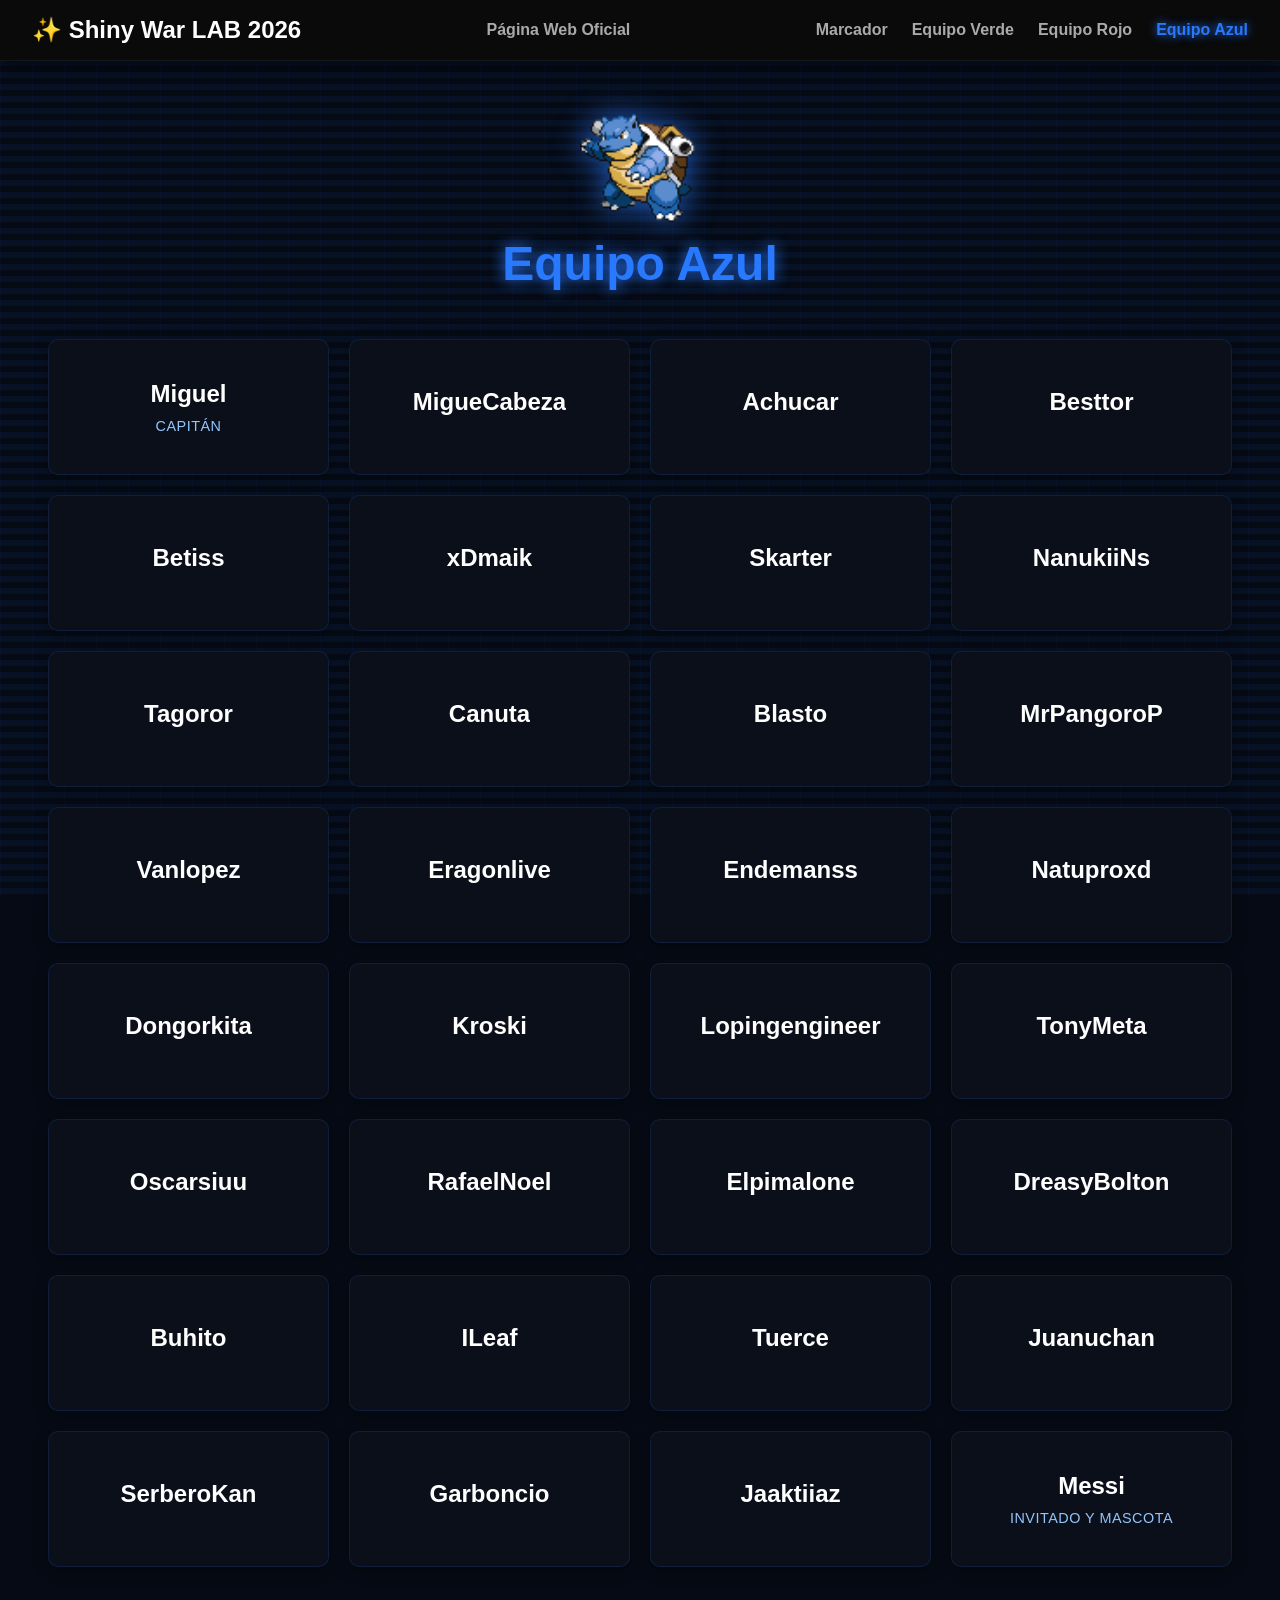
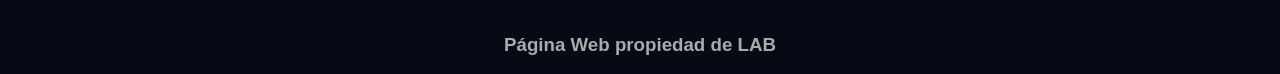
==== azul.html @ 24225c59 "," ====
<!doctype html>
<html lang="es">

<head>
    <meta charset="UTF-8" />
    <title>Equipo Azul</title>
    <link rel="stylesheet" href="azul.css" />
    <link rel="stylesheet" href="https://cdnjs.cloudflare.com/ajax/libs/font-awesome/6.4.2/css/all.min.css">
</head>

<body>

    <div class="background-animation"></div>

    <a href="#navbar" class="btn-abrir">☰</a>
    <nav class="navbar" id="navbar">
        <a href="#" class="btn-cerrar">×</a>
        <a href="index.html" class="nav-logo">✨ Shiny War LAB 2026</a>
        <div class="nav-links">
            <a href="https://labmmo.com/">Página Web Oficial</a>
        </div>
        <div class="nav-links">
            <a href="index.html">Marcador</a>
            <a href="verde.html" class="nav-verde">Equipo Verde</a>
            <a href="rojo.html" class="nav-rojo">Equipo Rojo</a>
            <a href="azul.html" class="nav-azul">Equipo Azul</a>
        </div>
    </nav>

    <main>
        <div class="header-equipo">
            <img src="./Marcador PokeMMO_files/blastoise.gif" alt="Blastoise" loading="lazy" />
            <h1>Equipo Azul</h1>
        </div>

        <div class="grid-jugadores">
            <div class="jugador-card">
                <h3>Miguel</h3>
                <p>Capitán</p>
            </div>
            <div class="jugador-card">
                <h3>MigueCabeza</h3>
            </div>
            <div class="jugador-card">
                <h3>Achucar</h3>
            </div>
            <div class="jugador-card">
                <h3>Besttor</h3>
            </div>
            <div class="jugador-card">
                <h3>Betiss</h3>
            </div>
            <div class="jugador-card">
                <h3>xDmaik</h3>
            </div>
            <div class="jugador-card">
                <h3>Skarter</h3>
            </div>
            <div class="jugador-card">
                <h3>NanukiiNs</h3>
            </div>
            <div class="jugador-card">
                <h3>Tagoror</h3>
            </div>
            <div class="jugador-card">
                <h3>Canuta</h3>
            </div>
            <div class="jugador-card">
                <h3>Blasto</h3>
            </div>
            <div class="jugador-card">
                <h3>MrPangoroP</h3>
            </div>
            <div class="jugador-card">
                <h3>Vanlopez</h3>
            </div>
            <div class="jugador-card">
                <h3>Eragonlive</h3>
            </div>
            <div class="jugador-card">
                <h3>Endemanss</h3>
            </div>
            <div class="jugador-card">
                <h3>Natuproxd</h3>
            </div>
            <div class="jugador-card">
                <h3>Dongorkita</h3>
            </div>
            <div class="jugador-card">
                <h3>Kroski</h3>
            </div>
            <div class="jugador-card">
                <h3>Lopingengineer</h3>
            </div>
            <div class="jugador-card">
                <h3>TonyMeta</h3>
            </div>
            <div class="jugador-card">
                <h3>Oscarsiuu</h3>
            </div>
            <div class="jugador-card">
                <h3>RafaelNoel</h3>
            </div>
            <div class="jugador-card">
                <h3>Elpimalone</h3>
            </div>
            <div class="jugador-card">
                <h3>DreasyBolton</h3>
            </div>
            <div class="jugador-card">
                <h3>Buhito</h3>
            </div>
            <div class="jugador-card">
                <h3>ILeaf</h3>
            </div>
            <div class="jugador-card">
                <h3>Tuerce</h3>
            </div>
            <div class="jugador-card">
                <h3>Juanuchan</h3>
            </div>
            <div class="jugador-card">
                <h3>SerberoKan</h3>
            </div>
            <div class="jugador-card">
                <h3>Garboncio</h3>
            </div>
            <div class="jugador-card">
                <h3>Jaaktiiaz</h3>
            </div>
            <div class="jugador-card">
                <h3>Messi</h3>
                <p>Invitado y mascota</p>
            </div>
        </div>
    </main>

    <footer class="footer">
        <h3>Página Web propiedad de LAB</h3>
    </footer>
</body>

</html>
---- azul.css ----
body {
    margin: 0;
    min-height: 100vh;
    font-family: "Segoe UI", Roboto, Arial, sans-serif;
    display: flex;
    flex-direction: column;
    background-color: #050a14;
    color: white;
}

html {
    scroll-behavior: smooth;
}

.background-animation {
    position: fixed;
    top: 0;
    left: 0;
    width: 100%;
    height: 100%;
    z-index: 0;
    pointer-events: none;
    background-image: linear-gradient(0deg, transparent 50%, rgba(41, 121, 255, 0.07) 50%),
        linear-gradient(90deg, rgba(41, 121, 255, 0.04) 1px, transparent 1px);
    background-size: 100% 12px, 32px 100%;
    animation: moveCyberLines 20s linear infinite;
}

@keyframes moveCyberLines {
    from {
        background-position: 0 0, 0 0;
    }

    to {
        background-position: 0 600px, 0 0;
    }
}


.navbar {
    background-color: #0a0a0a;
    padding: 1rem 2rem;
    display: flex;
    justify-content: space-between;
    align-items: center;
    border-bottom: 1px solid rgba(255, 255, 255, 0.05);
    box-shadow: 0 4px 20px rgba(0, 0, 0, 0.6);
    gap: 20px;
    position: relative;
    z-index: 2;
}

.nav-logo {
    font-size: 1.5rem;
    font-weight: bold;
    color: #fff;
    text-decoration: none;
}

.nav-links {
    display: flex;
    gap: 1.5rem;
}

.nav-links a {
    color: #aaa;
    text-decoration: none;
    font-weight: 600;
    transition: 0.3s;
}

.nav-links a:hover {
    color: #fff;
}

.nav-links .nav-azul {
    color: #2979ff;
    text-shadow: 0 0 10px #2979ff;
}

main {
    flex-grow: 1;
    padding: 3rem;
    max-width: 1500px;
    margin: 0 auto;
    width: 100%;
    box-sizing: border-box;
    position: relative;
    z-index: 1;
}

.header-equipo {
    text-align: center;
    margin-bottom: 3rem;
}

.header-equipo img {
    width: 120px;
    filter: drop-shadow(0 0 15px rgba(41, 121, 255, 0.7));
}

.header-equipo h1 {
    color: #2979ff;
    text-shadow: 0 0 15px #2979ff;
    font-size: 3rem;
    margin: 10px 0;
}

.header-equipo p {
    color: #aaa;
    font-size: 1.2rem;
}

.grid-jugadores {
    display: grid;
    grid-template-columns: repeat(auto-fit, minmax(250px, 1fr));
    gap: 20px;
}

.jugador-card {
    background: #0b0f19;
    padding: 2rem;
    border-radius: 10px;
    text-align: center;
    border: 1px solid rgba(41, 121, 255, 0.15);
    min-height: 70px;
    display: flex;
    flex-direction: column;
    justify-content: center;
    align-items: center;
    box-shadow: 0 4px 15px rgba(0, 0, 0, 0.3);
    transition: transform 0.2s ease, border-color 0.2s ease;
}

.jugador-card:hover {
    transform: translateY(-3px);
    border-color: #2979ff;
    box-shadow: 0 4px 20px rgba(41, 121, 255, 0.2);
    border-bottom: 4px solid #2979ff;
}

.jugador-card h3 {
    margin: 0 0 10px 0;
    font-size: 1.5rem;
    white-space: nowrap;
    overflow: hidden;
    text-overflow: ellipsis;
    max-width: 100%;
}

.jugador-card p {
    margin: 0;
    color: #93c5fd;
    font-size: 0.9rem;
    font-weight: 500;
    letter-spacing: 0.5px;
    text-transform: uppercase;
}

.footer {
    display: flex;
    justify-content: center;
    flex-direction: row;
    position: relative;
    z-index: 2;
}

.footer h3 {
    color: #aaa;
}

.twitch-link {
    display: flex;
    margin-top: 10px;
    color: #9146FF;
    font-size: 1.2rem;
    transition: transform 0.2s, color 0.2s;
    background-color: #321c54;
    width: 40px;
    padding: 10px;
    text-decoration: none;
    border-radius: 40%;
    justify-content: center;
}

.twitch-link:hover {
    color: #fff;
    transform: scale(1.2);
}

.btn-cerrar {
    display: none;
}

.btn-abrir {
    display: none;
}

@media (width <=1000px) {
    .btn-abrir {
        display: block;
        position: fixed;
        top: 15px;
        left: 15px;
        font-size: 2rem;
        color: white;
        text-decoration: none;
        background-color: rgba(10, 10, 10, 0.7);
        backdrop-filter: blur(5px);
        padding: 8px 15px;
        border-radius: 8px;
        border: 1px solid rgba(255, 255, 255, 0.1);
        z-index: 999;
        transition: opacity 0.2s ease;
    }

    .btn-cerrar {
        position: absolute;
        top: 15px;
        right: 20px;
        font-size: 2rem;
        color: rgba(255, 255, 255, 0.4);
        text-decoration: none;
        line-height: 1;
        transition: color 0.2s ease;
        display: block !important;
        z-index: 1001;
    }

    .btn-cerrar:hover {
        color: #ff1744;
    }

    .nav-logo {
        font-size: 1.3rem;
        text-align: left;
        padding-right: 40px;
        margin-bottom: 10px;
        border-bottom: 1px solid rgba(255, 255, 255, 0.1);
        padding-bottom: 15px;
    }

    .navbar {
        position: fixed;
        display: flex;
        flex-direction: column;
        justify-content: flex-start;
        align-items: stretch;
        width: 300px;
        min-height: 100vh;
        max-height: 100vh;
        top: 0;
        left: -300px;
        z-index: 1000;
        background-color: rgba(10, 10, 10, 0.9);
        backdrop-filter: blur(15px);
        border-right: 1px solid rgba(255, 255, 255, 0.1);
        padding: 40px 20px;
        box-sizing: border-box;
        gap: 25px;
        transition: left 0.3s ease-in-out;
    }

    #navbar:target {
        left: 0;
    }

    .navbar .nav-links:last-child {
        display: flex;
        flex-direction: column;
        margin-bottom: 0;
        gap: 12px;
    }

    .navbar .nav-links {
        display: flex;
        flex-direction: column;
        gap: 12px;
    }

    .navbar .nav-links a,
    .navbar .nav-links:last-child a {
        display: flex;
        flex-direction: row;
        justify-content: center;
        align-items: center;
        padding: 14px;
        background-color: rgba(255, 255, 255, 0.03);
        border: 1px solid rgba(255, 255, 255, 0.08);
        border-radius: 10px;
        color: #ccc;
        font-size: 1rem;
        font-weight: 600;
        transition: all 0.2s ease;
    }

    .navbar .nav-links a:hover {
        background-color: rgba(255, 255, 255, 0.08);
        color: #fff;
    }

    .navbar .nav-links .active {
        background-color: rgba(255, 255, 255, 0.12);
        color: #fff;
        border-color: rgba(255, 255, 255, 0.2);
    }

    .navbar .nav-links .nav-verde:hover {
        border-color: #00c853;
        box-shadow: 0 0 12px rgba(0, 200, 83, 0.3);
    }

    .navbar .nav-links .nav-rojo:hover {
        border-color: #ff1744;
        box-shadow: 0 0 12px rgba(255, 23, 68, 0.3);
    }

    .navbar .nav-links .nav-azul:hover {
        border-color: #2979ff;
        box-shadow: 0 0 12px rgba(41, 121, 255, 0.3);
    }
}
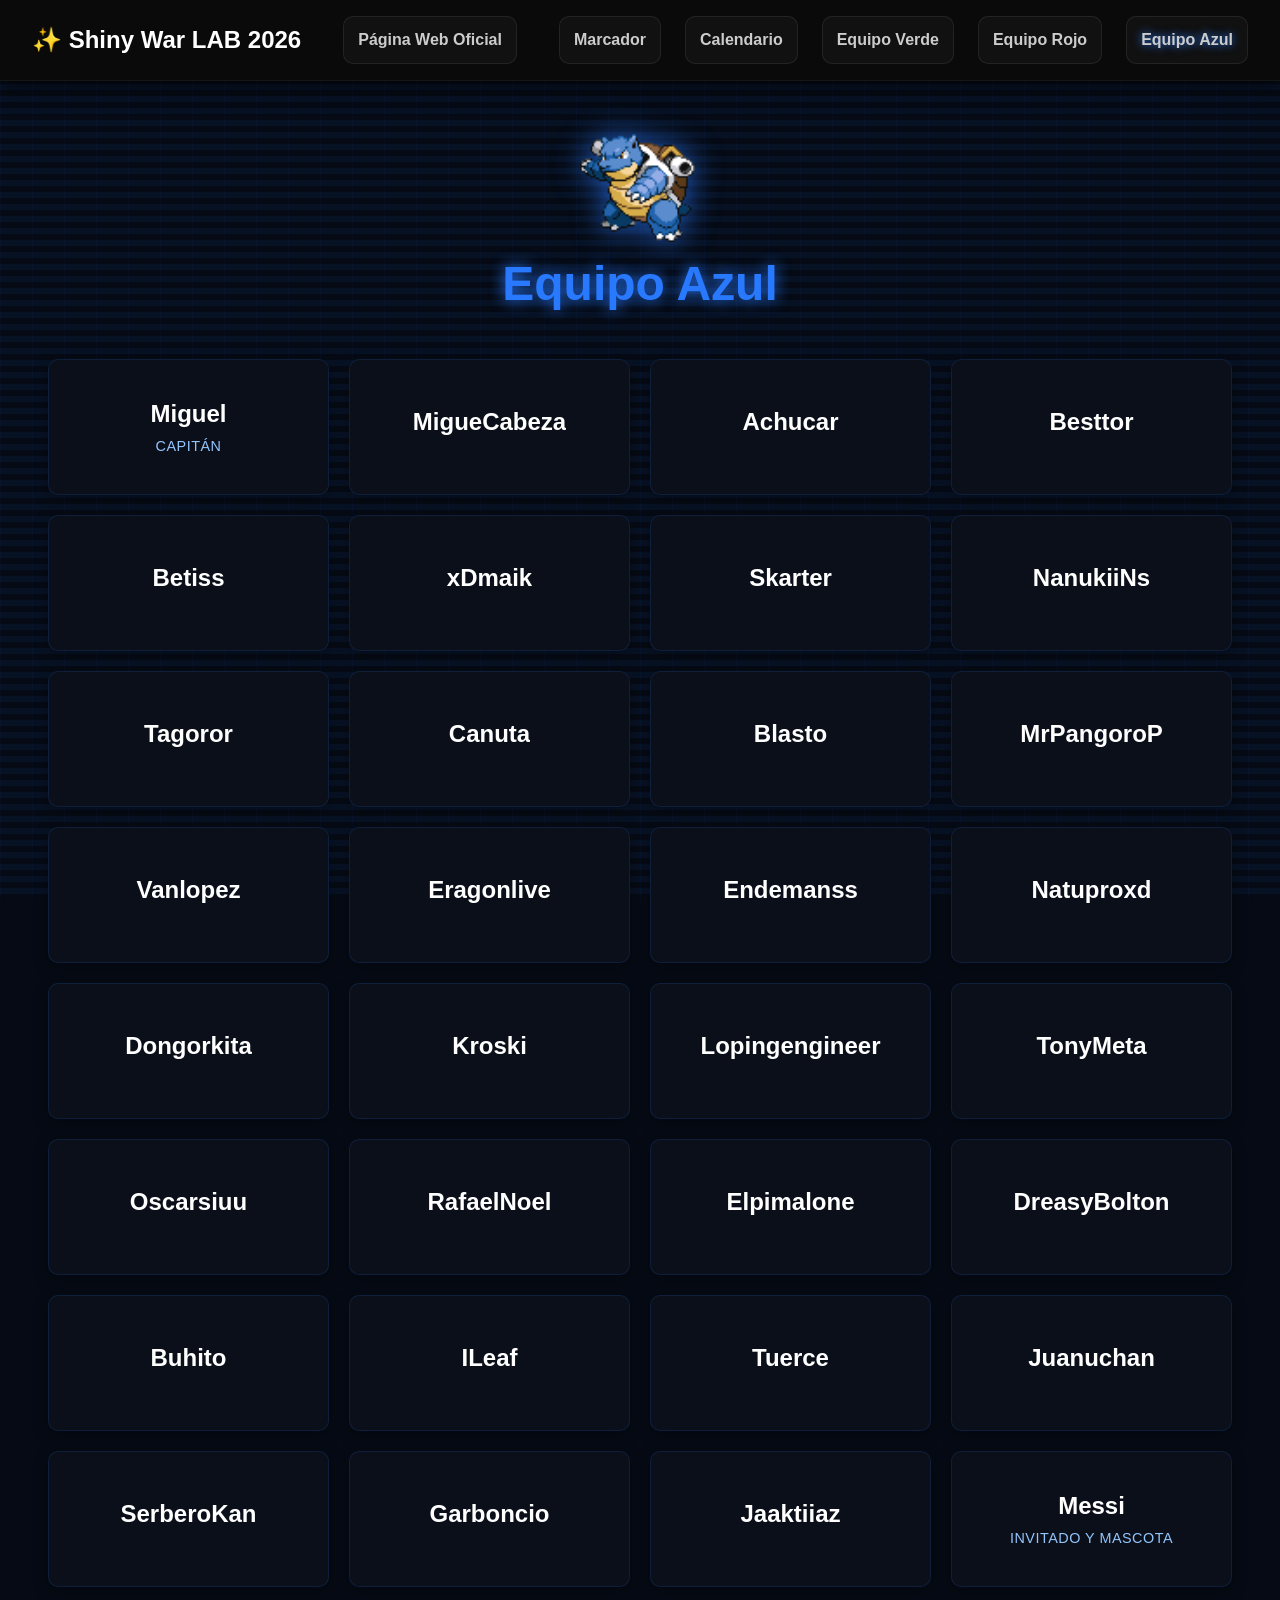
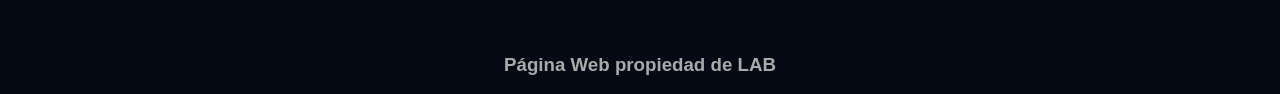
==== commit 21ed06eb: "agregar calendario" ====
--- a/azul.html
+++ b/azul.html
@@ -21,6 +21,7 @@
         </div>
         <div class="nav-links">
             <a href="index.html">Marcador</a>
+            <a href="calendario.html">Calendario</a>
             <a href="verde.html" class="nav-verde">Equipo Verde</a>
             <a href="rojo.html" class="nav-rojo">Equipo Rojo</a>
             <a href="azul.html" class="nav-azul">Equipo Azul</a>
--- a/azul.css
+++ b/azul.css
@@ -50,6 +50,21 @@
     z-index: 2;
 }
 
+.navbar .nav-links a {
+    display: flex;
+    flex-direction: row;
+    justify-content: center;
+    align-items: center;
+    padding: 14px;
+    background-color: rgba(255, 255, 255, 0.03);
+    border: 1px solid rgba(255, 255, 255, 0.08);
+    border-radius: 10px;
+    color: #ccc;
+    font-size: 1rem;
+    font-weight: 600;
+    transition: all 0.2s ease;
+}
+
 .nav-logo {
     font-size: 1.5rem;
     font-weight: bold;
@@ -74,6 +89,21 @@
 }
 
 .nav-links .nav-azul {
+    color: #2979ff;
+    text-shadow: 0 0 10px #2979ff;
+}
+
+.nav-links .nav-verde:hover {
+    color: #00c853;
+    text-shadow: 0 0 10px #00c853;
+}
+
+.nav-links .nav-rojo:hover {
+    color: #ff1744;
+    text-shadow: 0 0 10px #ff1744;
+}
+
+.nav-links .nav-azul:hover {
     color: #2979ff;
     text-shadow: 0 0 10px #2979ff;
 }
@@ -196,7 +226,7 @@
     display: none;
 }
 
-@media (width <=1000px) {
+@media (width <=1100px) {
     .btn-abrir {
         display: block;
         position: fixed;
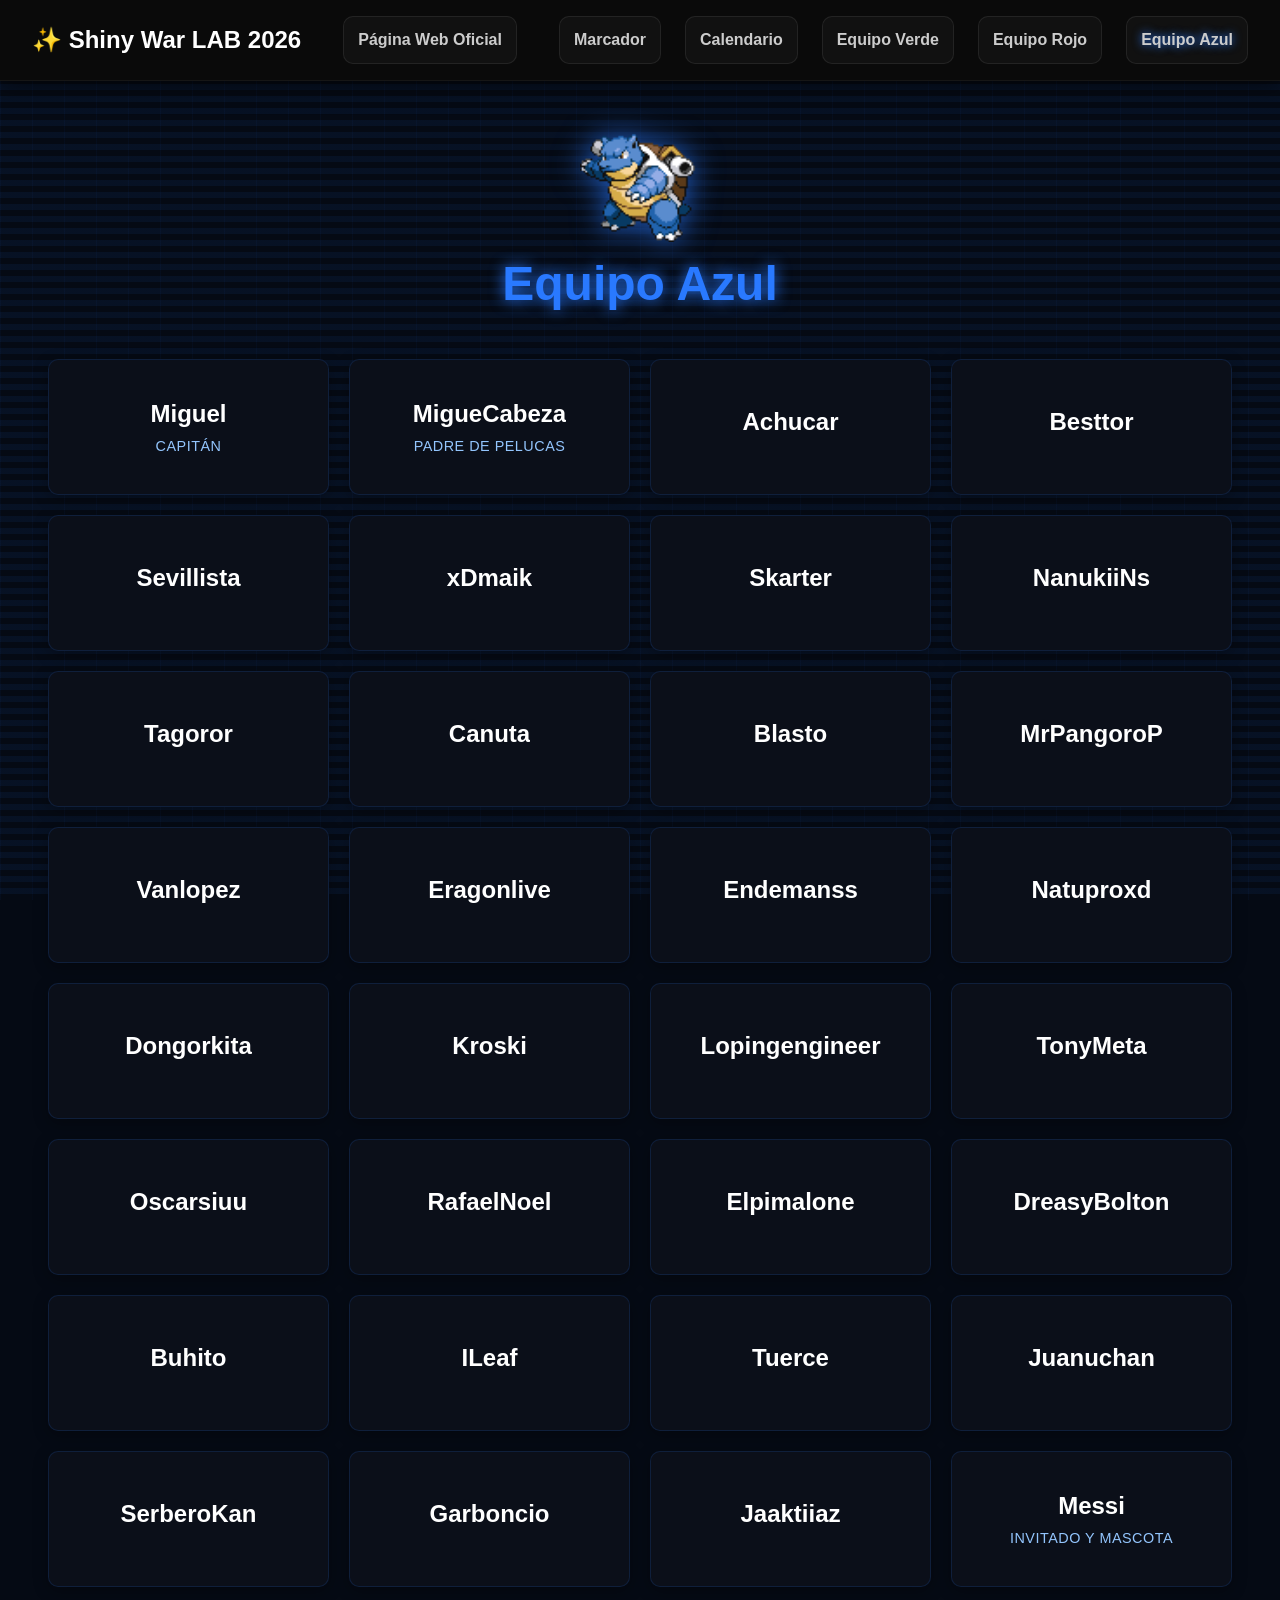
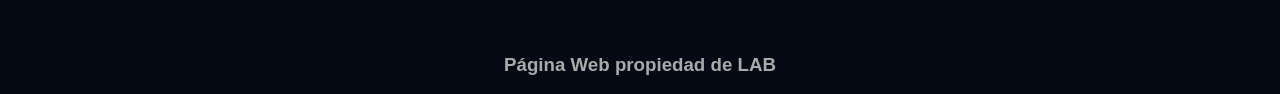
==== commit 61663980: "." ====
--- a/azul.html
+++ b/azul.html
@@ -41,6 +41,7 @@
             </div>
             <div class="jugador-card">
                 <h3>MigueCabeza</h3>
+                <p>Padre de Pelucas</p>
             </div>
             <div class="jugador-card">
                 <h3>Achucar</h3>
@@ -49,7 +50,7 @@
                 <h3>Besttor</h3>
             </div>
             <div class="jugador-card">
-                <h3>Betiss</h3>
+                <h3>Sevillista</h3>
             </div>
             <div class="jugador-card">
                 <h3>xDmaik</h3>
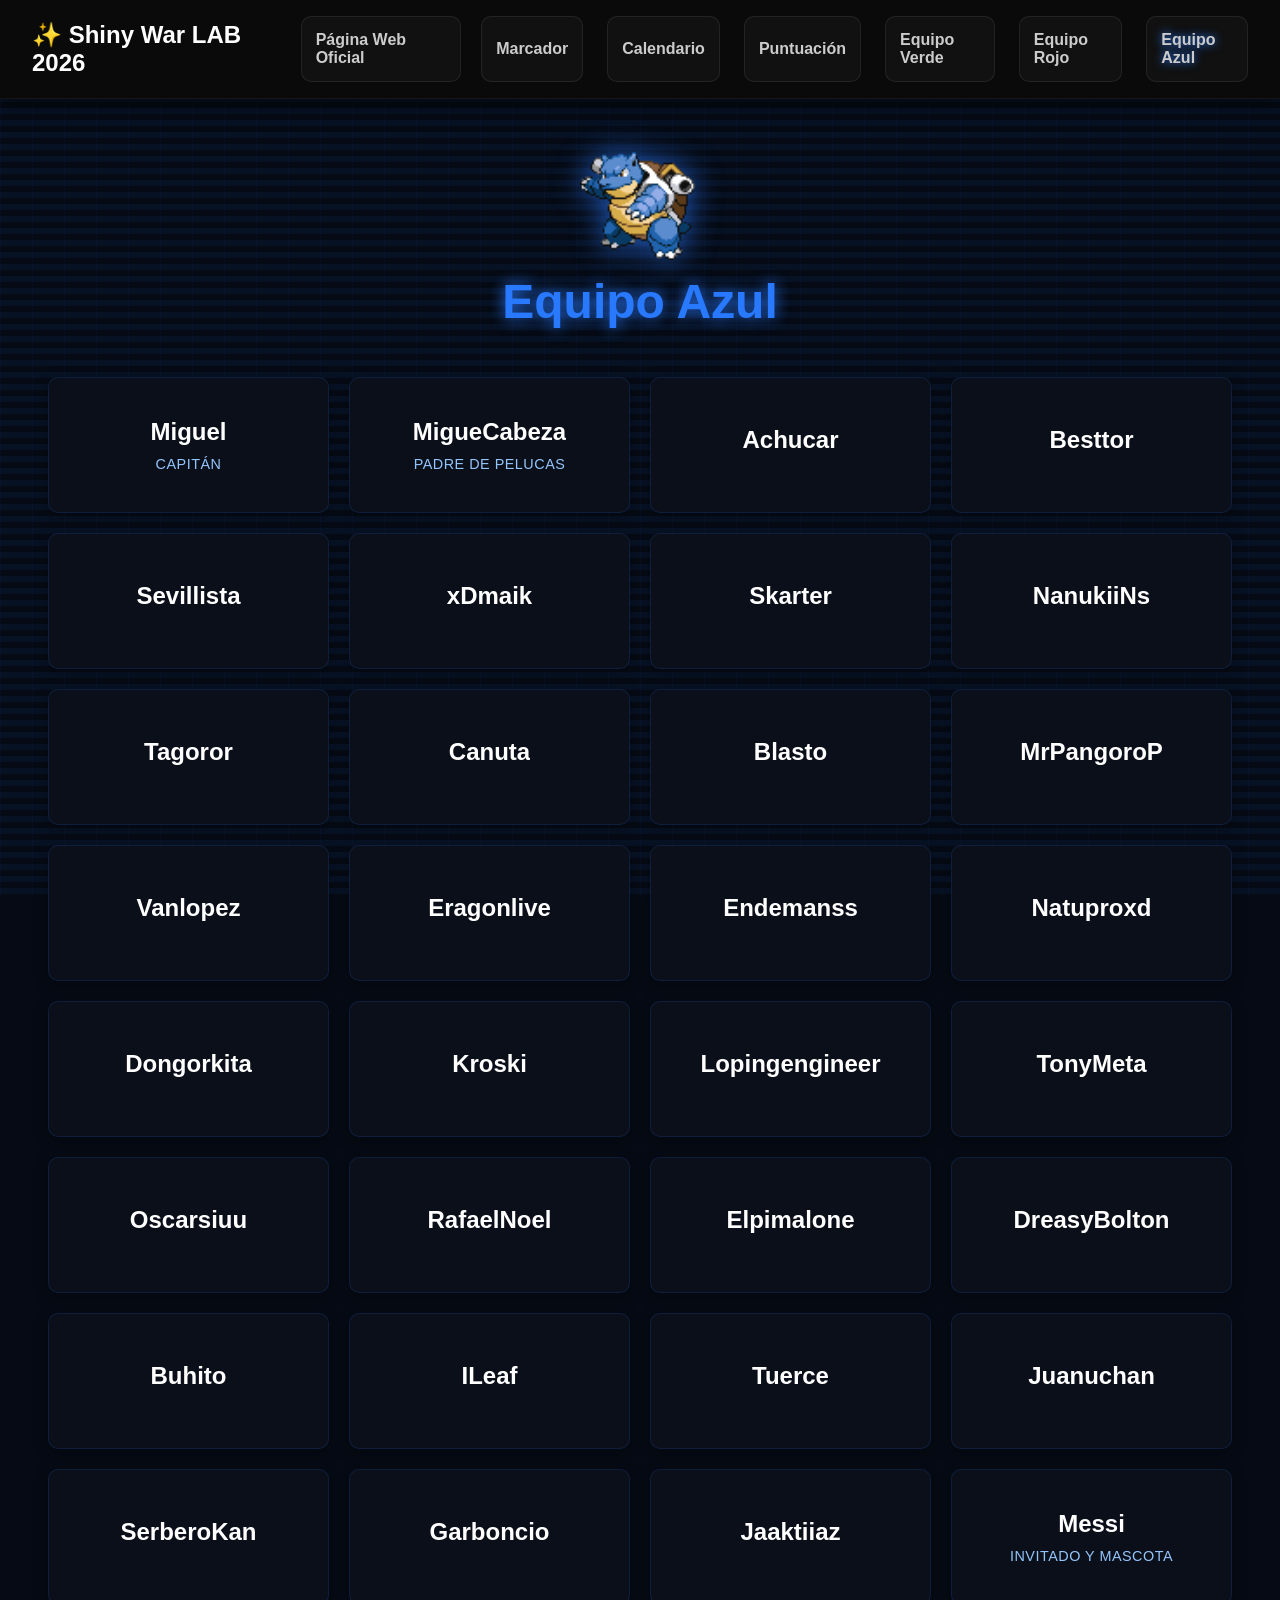
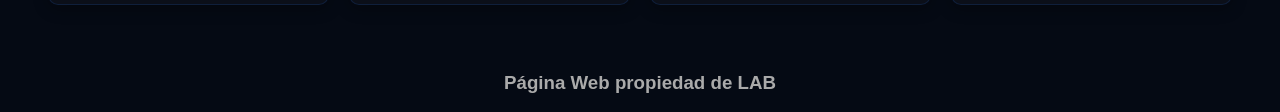
==== commit 75a46fea: "agregar pagina de puntuaciones" ====
--- a/azul.html
+++ b/azul.html
@@ -5,7 +5,9 @@
     <meta charset="UTF-8" />
     <title>Equipo Azul</title>
     <link rel="stylesheet" href="azul.css" />
+    <meta name="viewport" content="width=device-width, initial-scale=1.0, shrink-to-fit=no" />
     <link rel="stylesheet" href="https://cdnjs.cloudflare.com/ajax/libs/font-awesome/6.4.2/css/all.min.css">
+    <link rel="icon" type="image/png" href="./Marcador PokeMMO_files/favicon.png">
 </head>
 
 <body>
@@ -22,6 +24,7 @@
         <div class="nav-links">
             <a href="index.html">Marcador</a>
             <a href="calendario.html">Calendario</a>
+            <a href="puntuacion.html">Puntuación</a>
             <a href="verde.html" class="nav-verde">Equipo Verde</a>
             <a href="rojo.html" class="nav-rojo">Equipo Rojo</a>
             <a href="azul.html" class="nav-azul">Equipo Azul</a>
--- a/azul.css
+++ b/azul.css
@@ -145,6 +145,10 @@
     display: grid;
     grid-template-columns: repeat(auto-fit, minmax(250px, 1fr));
     gap: 20px;
+}
+
+* {
+    cursor: url('https://cdn.cursors-4u.net/previews/ghost-trio-gengar-9738b955-32.webp') 32 32, auto !important;
 }
 
 .jugador-card {
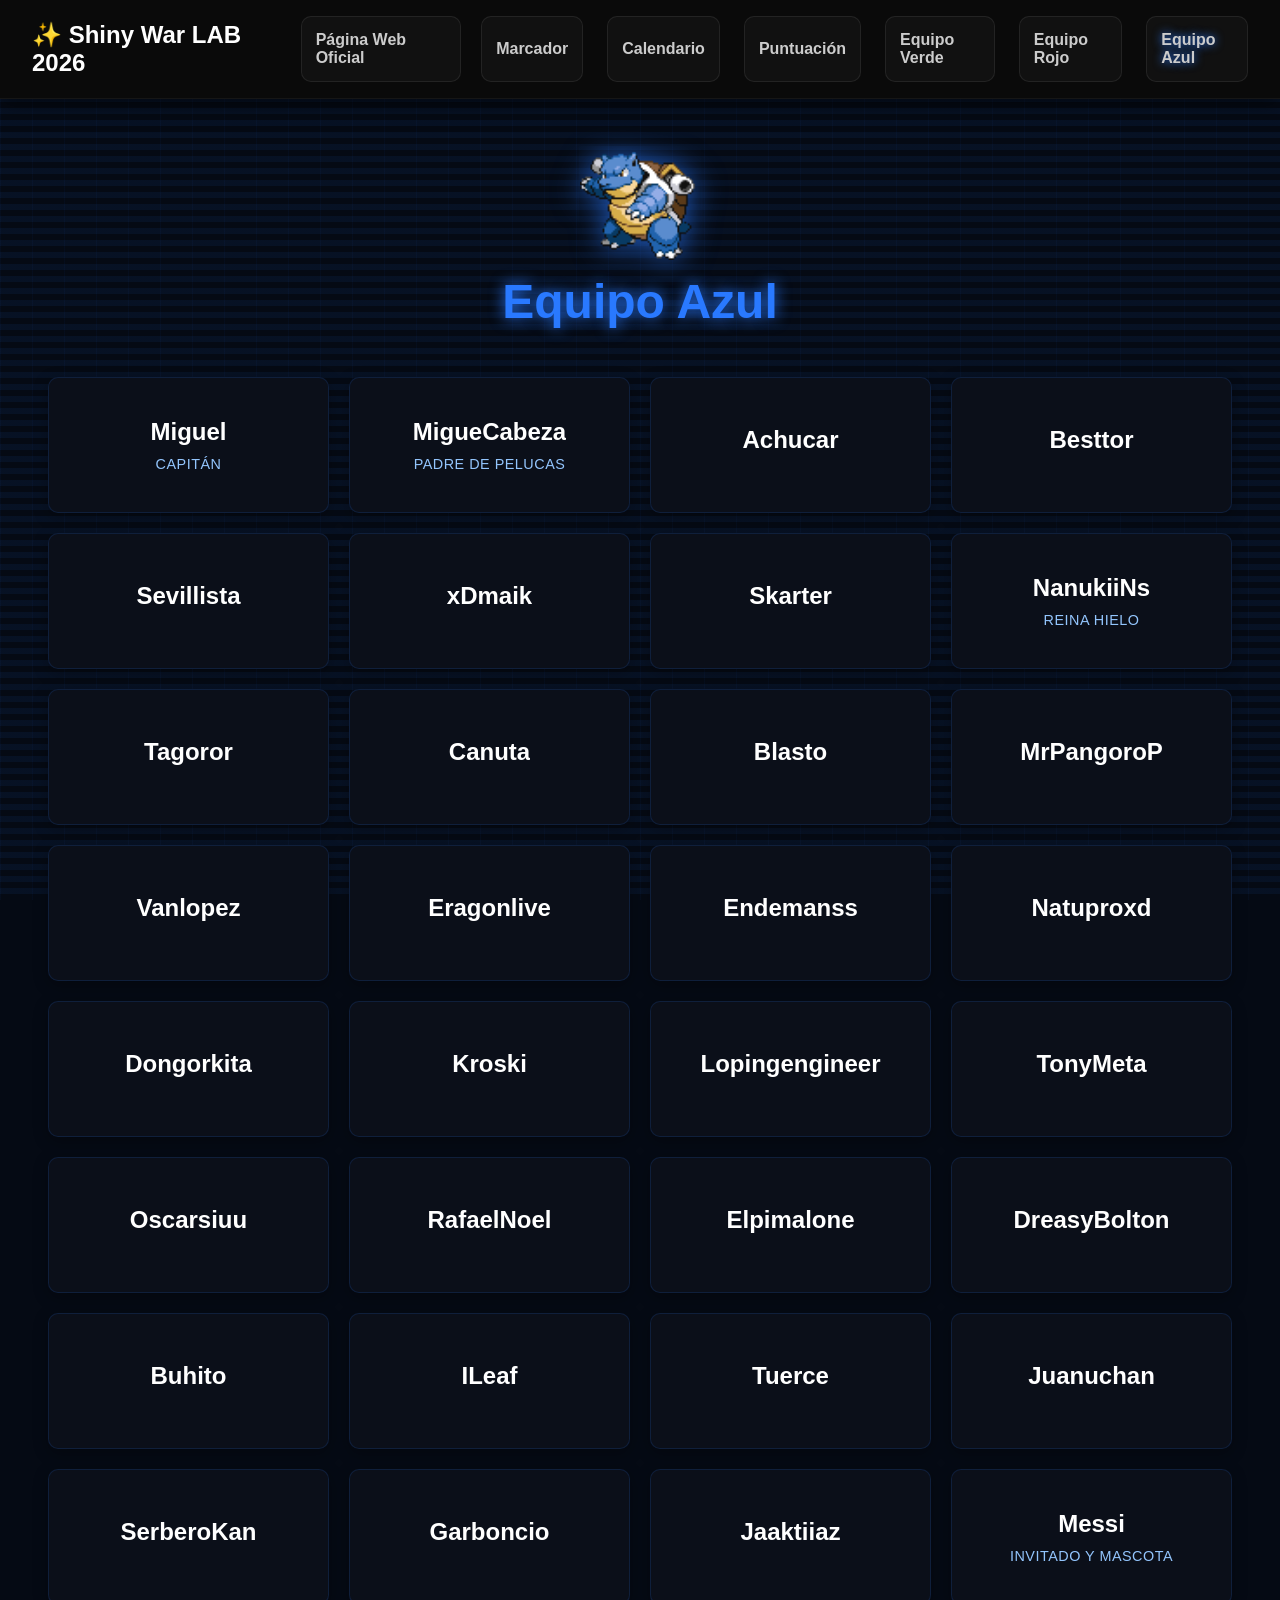
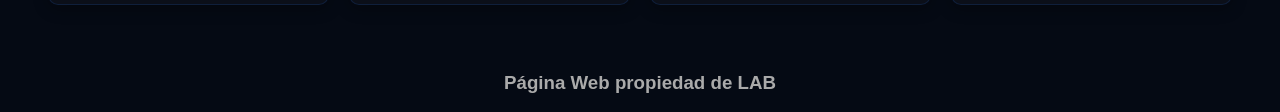
==== commit 9a678ab0: "reina hielo" ====
--- a/azul.html
+++ b/azul.html
@@ -63,6 +63,7 @@
             </div>
             <div class="jugador-card">
                 <h3>NanukiiNs</h3>
+                <p>Reina hielo</p>
             </div>
             <div class="jugador-card">
                 <h3>Tagoror</h3>
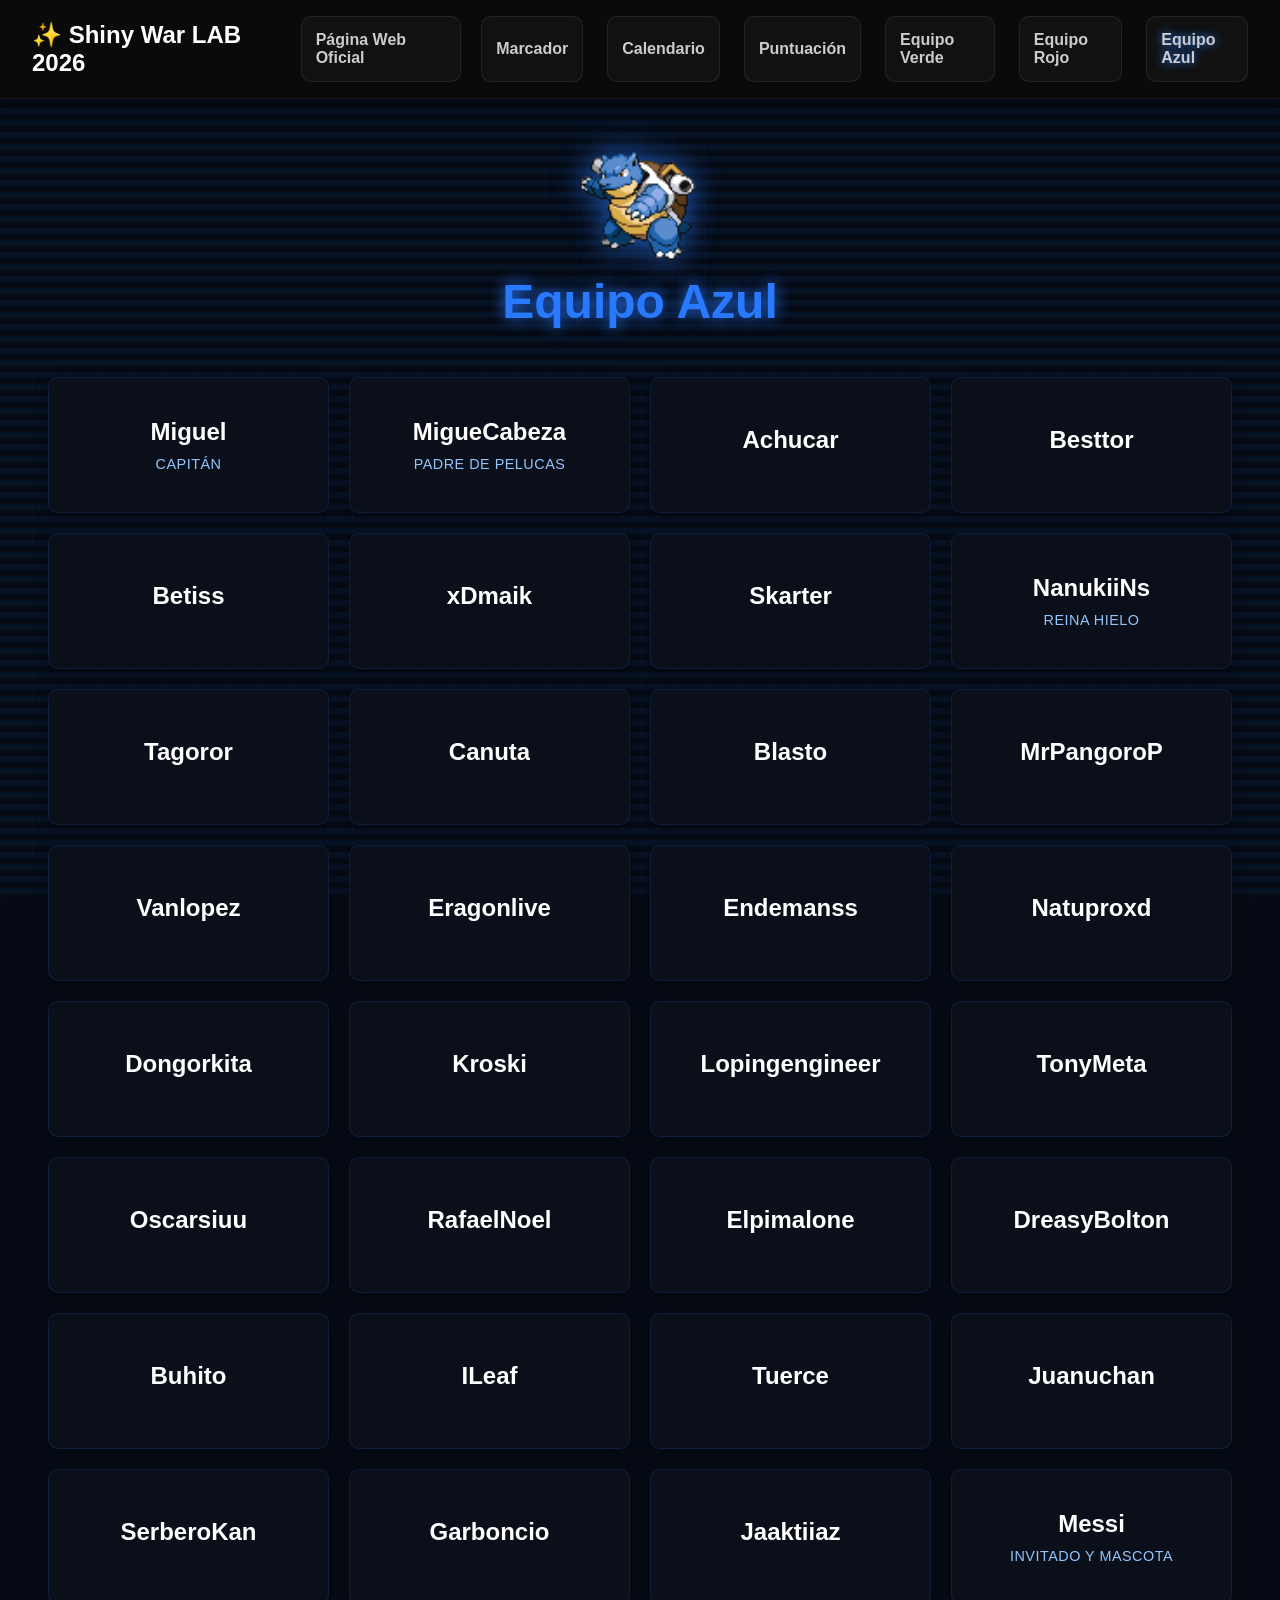
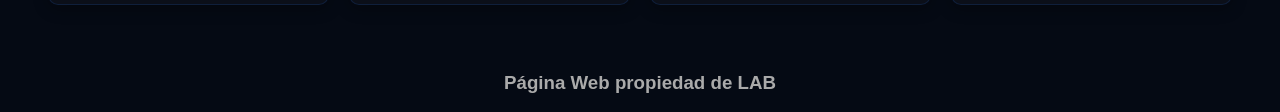
==== commit 321279b2: "viva er beti" ====
--- a/azul.html
+++ b/azul.html
@@ -53,7 +53,7 @@
                 <h3>Besttor</h3>
             </div>
             <div class="jugador-card">
-                <h3>Sevillista</h3>
+                <h3>Betiss</h3>
             </div>
             <div class="jugador-card">
                 <h3>xDmaik</h3>
